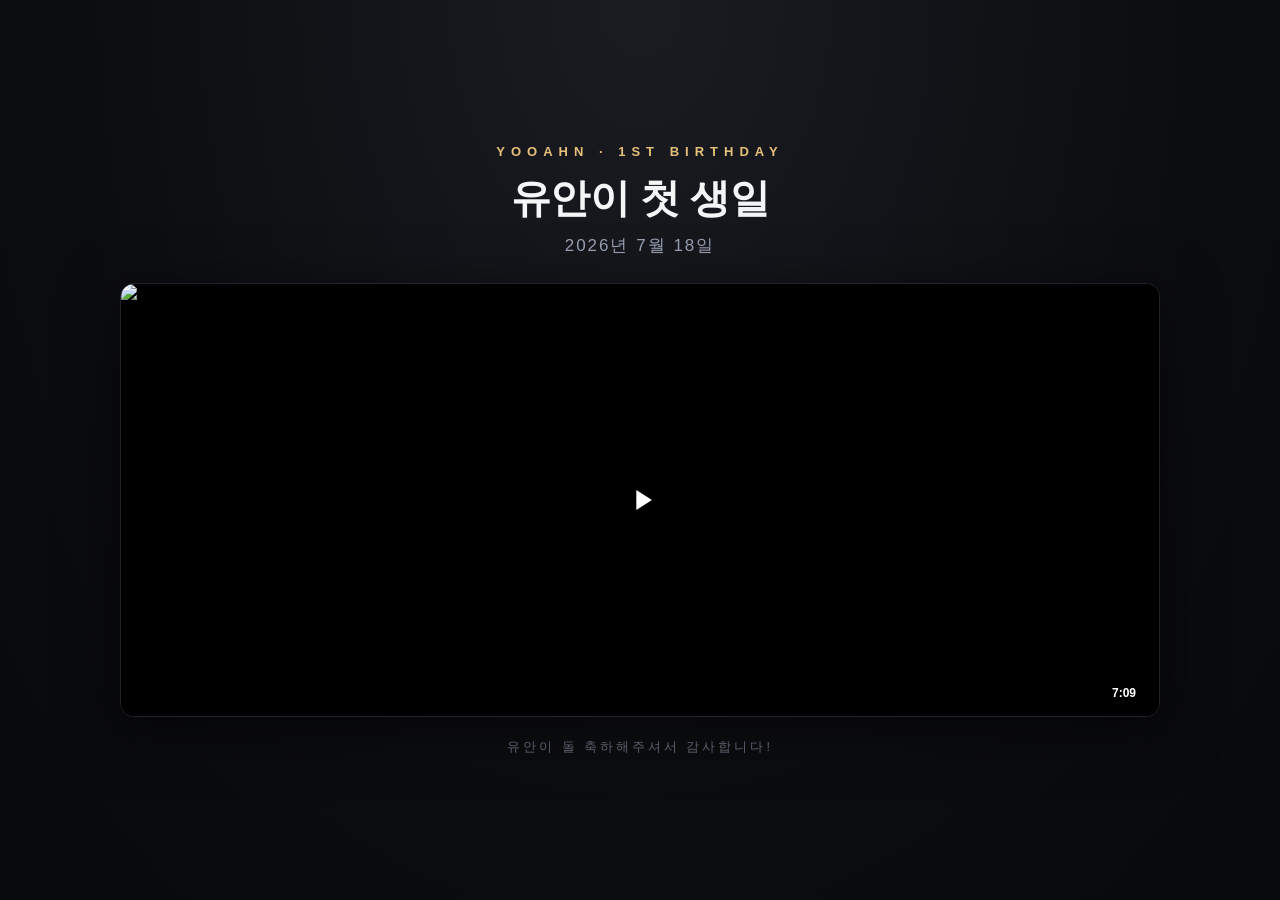
==== public/video/index.html @ f0bb423a "돌잔치 영상 전용 페이지 /video + /dol 스트림 프록시(yooahn 내부 /api/dol) Co-Authored-By: Claude Opus 4.8 (1M context)" ====
<!doctype html>
<html lang="ko">
<head>
<meta charset="utf-8" />
<meta name="viewport" content="width=device-width, initial-scale=1, viewport-fit=cover" />
<title>유안이 첫 생일 · 돌잔치 영상</title>
<meta property="og:title" content="유안이 첫 생일 · 돌잔치 영상" />
<meta property="og:description" content="유안이 돌 축하해주셔서 감사합니다!" />
<meta property="og:image" content="https://invitation.leedemas.com/dol-poster.jpg" />
<meta property="og:type" content="video.other" />
<style>
  * { margin: 0; padding: 0; box-sizing: border-box; }
  html, body { height: 100%; }
  body {
    font-family: -apple-system, BlinkMacSystemFont, "Apple SD Gothic Neo", "Segoe UI", Roboto, sans-serif;
    background: radial-gradient(ellipse at top, #1a1c22 0%, #0c0d10 60%, #08090b 100%);
    color: #f4f5f7; min-height: 100%;
    display: flex; align-items: center; justify-content: center; padding: 24px;
  }
  .wrap { width: 100%; max-width: 1040px; text-align: center; }
  .eyebrow { font-size: 13px; letter-spacing: 6px; color: #e7c07a; font-weight: 700; margin-bottom: 12px; }
  h1 { font-size: clamp(26px, 5vw, 40px); font-weight: 800; letter-spacing: -0.5px; margin-bottom: 8px; }
  .date { font-size: clamp(14px, 3vw, 17px); color: #9aa2b5; letter-spacing: 2px; margin-bottom: 26px; }
  .player { position: relative; width: 100%; aspect-ratio: 1920 / 800; background: #000;
    border-radius: 14px; overflow: hidden; box-shadow: 0 12px 60px rgba(0,0,0,0.55); border: 1px solid #23242b; }
  .player video, .player img { width: 100%; height: 100%; object-fit: contain; background: #000; display: block; }
  .poster-btn { position: absolute; inset: 0; border: none; padding: 0; background: none; cursor: pointer; }
  .poster-btn img { object-fit: cover; }
  .play { position: absolute; inset: 0; display: grid; place-items: center; }
  .play .circle { width: 84px; height: 84px; border-radius: 50%; background: rgba(0,0,0,0.5);
    backdrop-filter: blur(3px); display: grid; place-items: center; transition: transform .15s, background .15s; }
  .poster-btn:hover .circle { transform: scale(1.06); background: rgba(0,0,0,0.65); }
  .play svg { width: 34px; height: 34px; margin-left: 4px; }
  .dur { position: absolute; right: 14px; bottom: 12px; background: rgba(0,0,0,0.62); color: #fff;
    font-size: 12px; font-weight: 600; padding: 4px 9px; border-radius: 7px; }
  .foot { margin-top: 22px; font-size: 12.5px; color: #6a7080; letter-spacing: 3px; }
</style>
</head>
<body>
  <div class="wrap">
    <div class="eyebrow">YOOAHN · 1ST BIRTHDAY</div>
    <h1>유안이 첫 생일</h1>
    <div class="date">2026년 7월 18일</div>
    <div class="player" id="player">
      <button class="poster-btn" id="posterBtn" aria-label="돌잔치 영상 재생">
        <img src="/dol-poster.jpg" alt="유안이 돌잔치 영상" />
        <span class="play"><span class="circle">
          <svg viewBox="0 0 24 24" fill="#fff"><path d="M8 5v14l11-7z"/></svg>
        </span></span>
        <span class="dur">7:09</span>
      </button>
    </div>
    <div class="foot">유안이 돌 축하해주셔서 감사합니다!</div>
  </div>
  <script>
    document.getElementById('posterBtn').addEventListener('click', function () {
      var p = document.getElementById('player');
      p.innerHTML = '<video src="/dol" controls autoplay playsinline poster="/dol-poster.jpg"></video>';
    });
  </script>
</body>
</html>
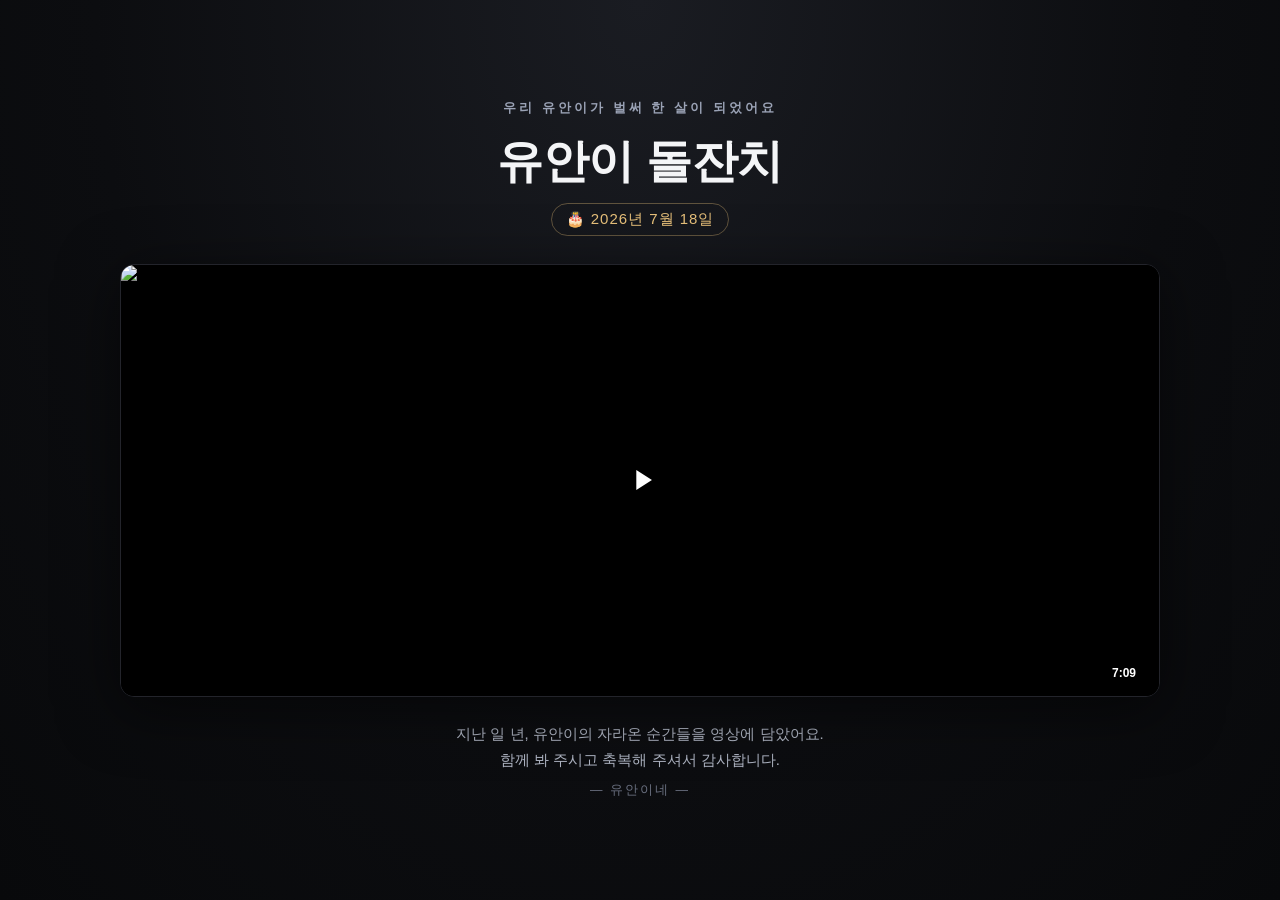
==== commit 1c11951b: "돌잔치 페이지 문구 개편: 영상 속 텍스트와 중복 제거 + 돌잔치 날짜(7.18) 명확화 Co-Authored-By: Claude Opus 4.8 (1M context) <nore" ====
--- a/public/video/index.html
+++ b/public/video/index.html
@@ -3,9 +3,9 @@
 <head>
 <meta charset="utf-8" />
 <meta name="viewport" content="width=device-width, initial-scale=1, viewport-fit=cover" />
-<title>유안이 첫 생일 · 돌잔치 영상</title>
-<meta property="og:title" content="유안이 첫 생일 · 돌잔치 영상" />
-<meta property="og:description" content="유안이 돌 축하해주셔서 감사합니다!" />
+<title>유안이 돌잔치</title>
+<meta property="og:title" content="유안이 돌잔치 · 2026.07.18" />
+<meta property="og:description" content="유안이의 첫 일 년, 영상으로 함께 나눠요." />
 <meta property="og:image" content="https://invitation.leedemas.com/dol-poster.jpg" />
 <meta property="og:type" content="video.other" />
 <style>
@@ -18,9 +18,11 @@
     display: flex; align-items: center; justify-content: center; padding: 24px;
   }
   .wrap { width: 100%; max-width: 1040px; text-align: center; }
-  .eyebrow { font-size: 13px; letter-spacing: 6px; color: #e7c07a; font-weight: 700; margin-bottom: 12px; }
-  h1 { font-size: clamp(26px, 5vw, 40px); font-weight: 800; letter-spacing: -0.5px; margin-bottom: 8px; }
-  .date { font-size: clamp(14px, 3vw, 17px); color: #9aa2b5; letter-spacing: 2px; margin-bottom: 26px; }
+  .eyebrow { font-size: 13px; letter-spacing: 3px; color: #9aa2b5; font-weight: 600; margin-bottom: 14px; }
+  h1 { font-size: clamp(28px, 5.5vw, 46px); font-weight: 800; letter-spacing: -0.5px; margin-bottom: 10px; }
+  .date { display: inline-flex; align-items: center; gap: 8px; font-size: clamp(13px, 3vw, 15px);
+    color: #e7c07a; letter-spacing: 1px; margin-bottom: 28px; padding: 6px 14px;
+    border: 1px solid rgba(231,192,122,0.35); border-radius: 999px; }
   .player { position: relative; width: 100%; aspect-ratio: 1920 / 800; background: #000;
     border-radius: 14px; overflow: hidden; box-shadow: 0 12px 60px rgba(0,0,0,0.55); border: 1px solid #23242b; }
   .player video, .player img { width: 100%; height: 100%; object-fit: contain; background: #000; display: block; }
@@ -33,24 +35,29 @@
   .play svg { width: 34px; height: 34px; margin-left: 4px; }
   .dur { position: absolute; right: 14px; bottom: 12px; background: rgba(0,0,0,0.62); color: #fff;
     font-size: 12px; font-weight: 600; padding: 4px 9px; border-radius: 7px; }
-  .foot { margin-top: 22px; font-size: 12.5px; color: #6a7080; letter-spacing: 3px; }
+  .foot { margin-top: 24px; font-size: clamp(13px, 3vw, 15px); color: #aeb4c2; line-height: 1.7; }
+  .foot .sig { display: block; margin-top: 8px; font-size: 12.5px; color: #6a7080; letter-spacing: 2px; }
 </style>
 </head>
 <body>
   <div class="wrap">
-    <div class="eyebrow">YOOAHN · 1ST BIRTHDAY</div>
-    <h1>유안이 첫 생일</h1>
-    <div class="date">2026년 7월 18일</div>
+    <div class="eyebrow">우리 유안이가 벌써 한 살이 되었어요</div>
+    <h1>유안이 돌잔치</h1>
+    <div class="date">🎂 2026년 7월 18일</div>
     <div class="player" id="player">
-      <button class="poster-btn" id="posterBtn" aria-label="돌잔치 영상 재생">
-        <img src="/dol-poster.jpg" alt="유안이 돌잔치 영상" />
+      <button class="poster-btn" id="posterBtn" aria-label="성장 영상 재생">
+        <img src="/dol-poster.jpg" alt="유안이 성장 영상" />
         <span class="play"><span class="circle">
           <svg viewBox="0 0 24 24" fill="#fff"><path d="M8 5v14l11-7z"/></svg>
         </span></span>
         <span class="dur">7:09</span>
       </button>
     </div>
-    <div class="foot">유안이 돌 축하해주셔서 감사합니다!</div>
+    <div class="foot">
+      지난 일 년, 유안이의 자라온 순간들을 영상에 담았어요.<br>
+      함께 봐 주시고 축복해 주셔서 감사합니다.
+      <span class="sig">— 유안이네 —</span>
+    </div>
   </div>
   <script>
     document.getElementById('posterBtn').addEventListener('click', function () {
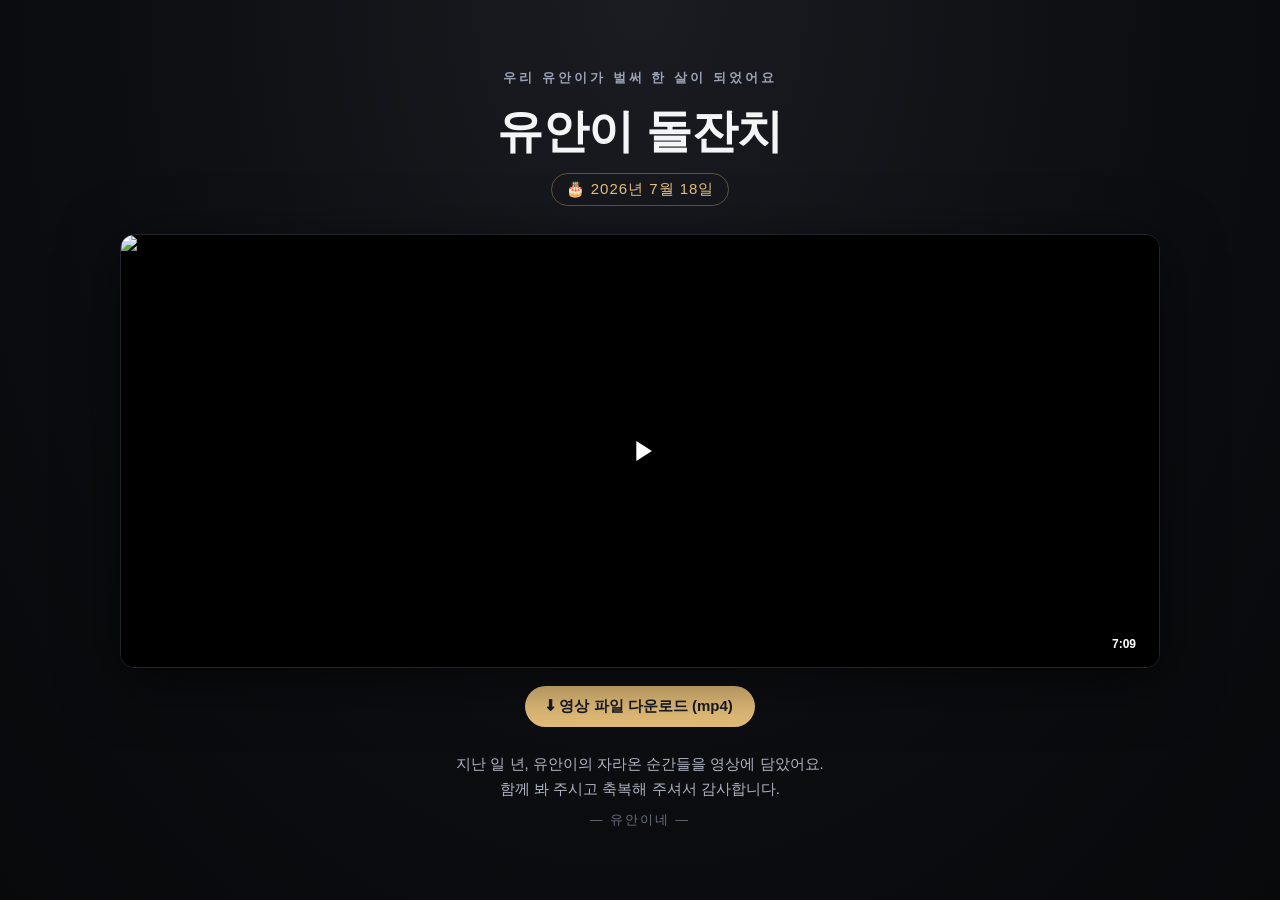
==== commit c88b1c78: "돌잔치 페이지 다운로드 버튼 추가 (이메일 첨부 대신 링크+다운로드) Co-Authored-By: Claude Opus 4.8 (1M context) <noreply@anthrop" ====
--- a/public/video/index.html
+++ b/public/video/index.html
@@ -53,6 +53,13 @@
         <span class="dur">7:09</span>
       </button>
     </div>
+    <div style="margin-top:18px">
+      <a href="/dol" download="유안이_돌잔치_성장영상.mp4"
+         style="display:inline-flex;align-items:center;gap:8px;padding:11px 22px;border-radius:999px;
+                background:#e7c07a;color:#1a1c22;font-weight:700;font-size:15px;text-decoration:none;">
+        ⬇ 영상 파일 다운로드 (mp4)
+      </a>
+    </div>
     <div class="foot">
       지난 일 년, 유안이의 자라온 순간들을 영상에 담았어요.<br>
       함께 봐 주시고 축복해 주셔서 감사합니다.
